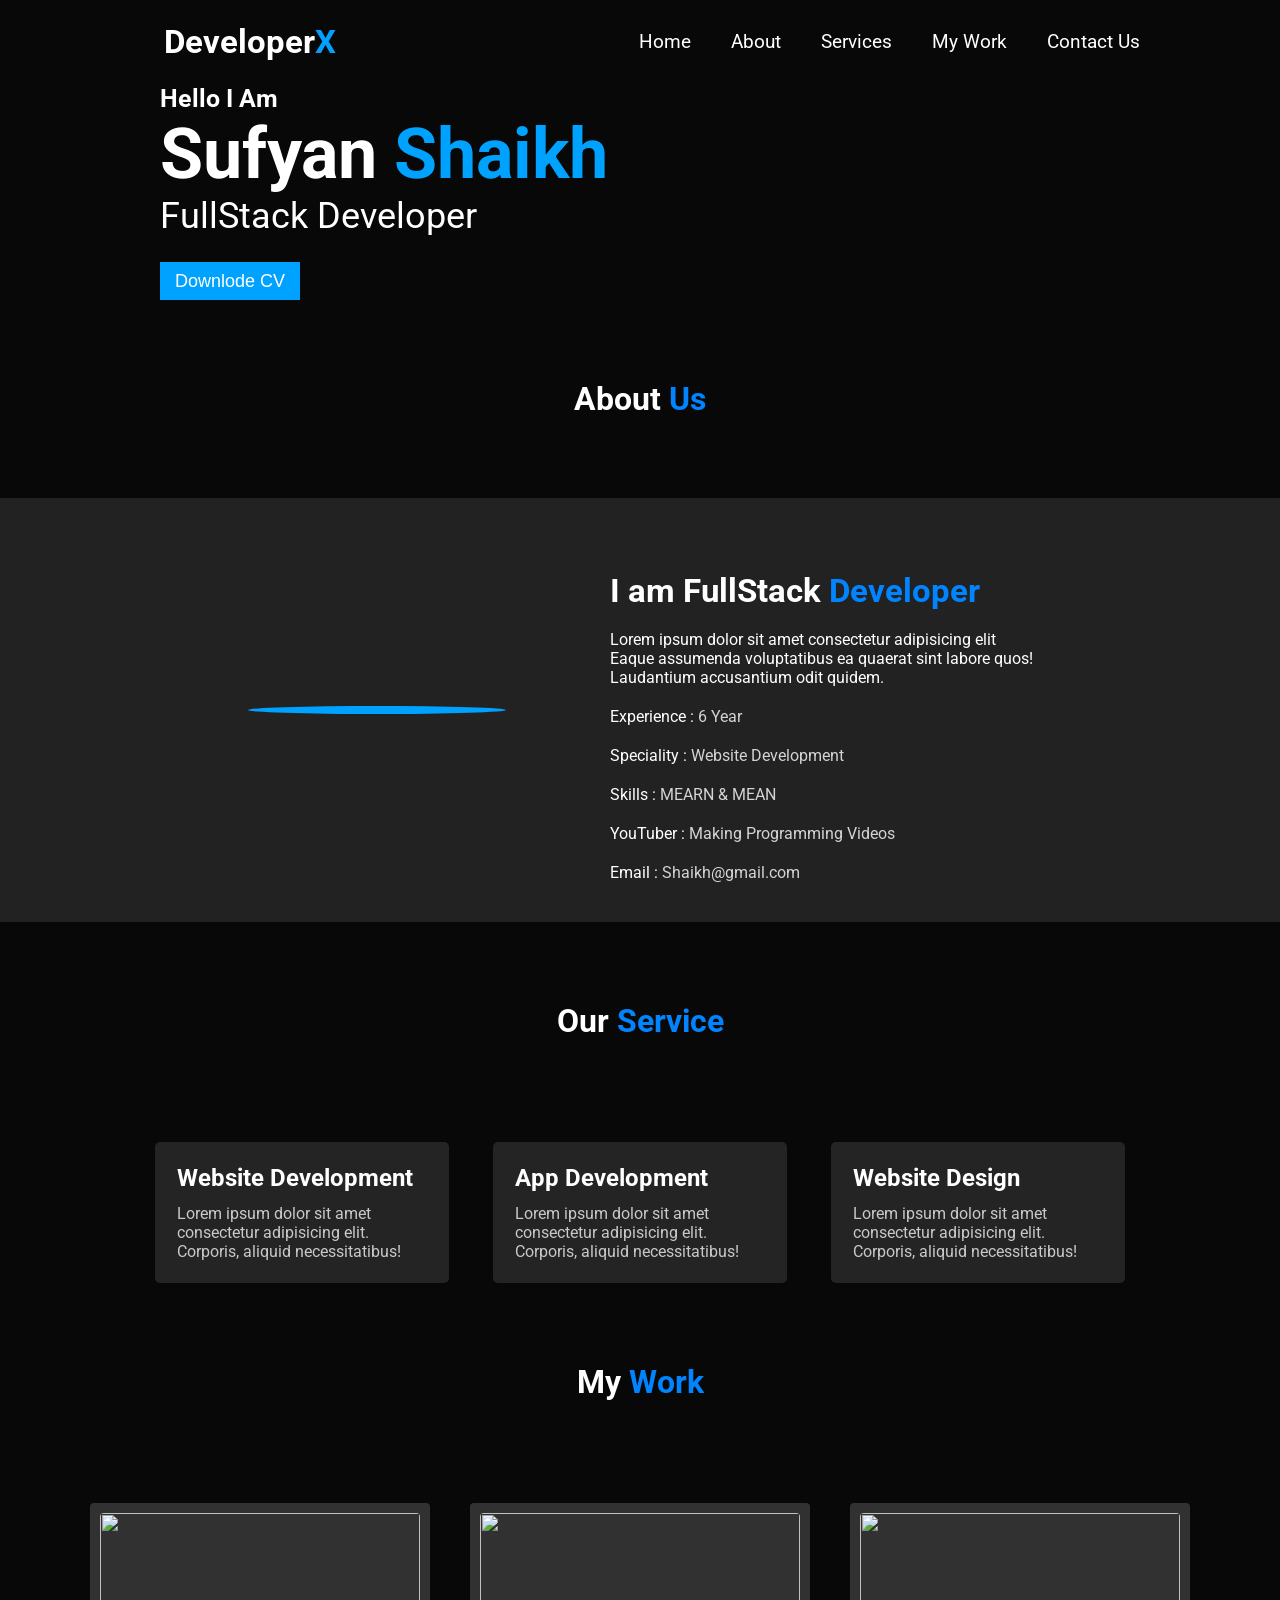
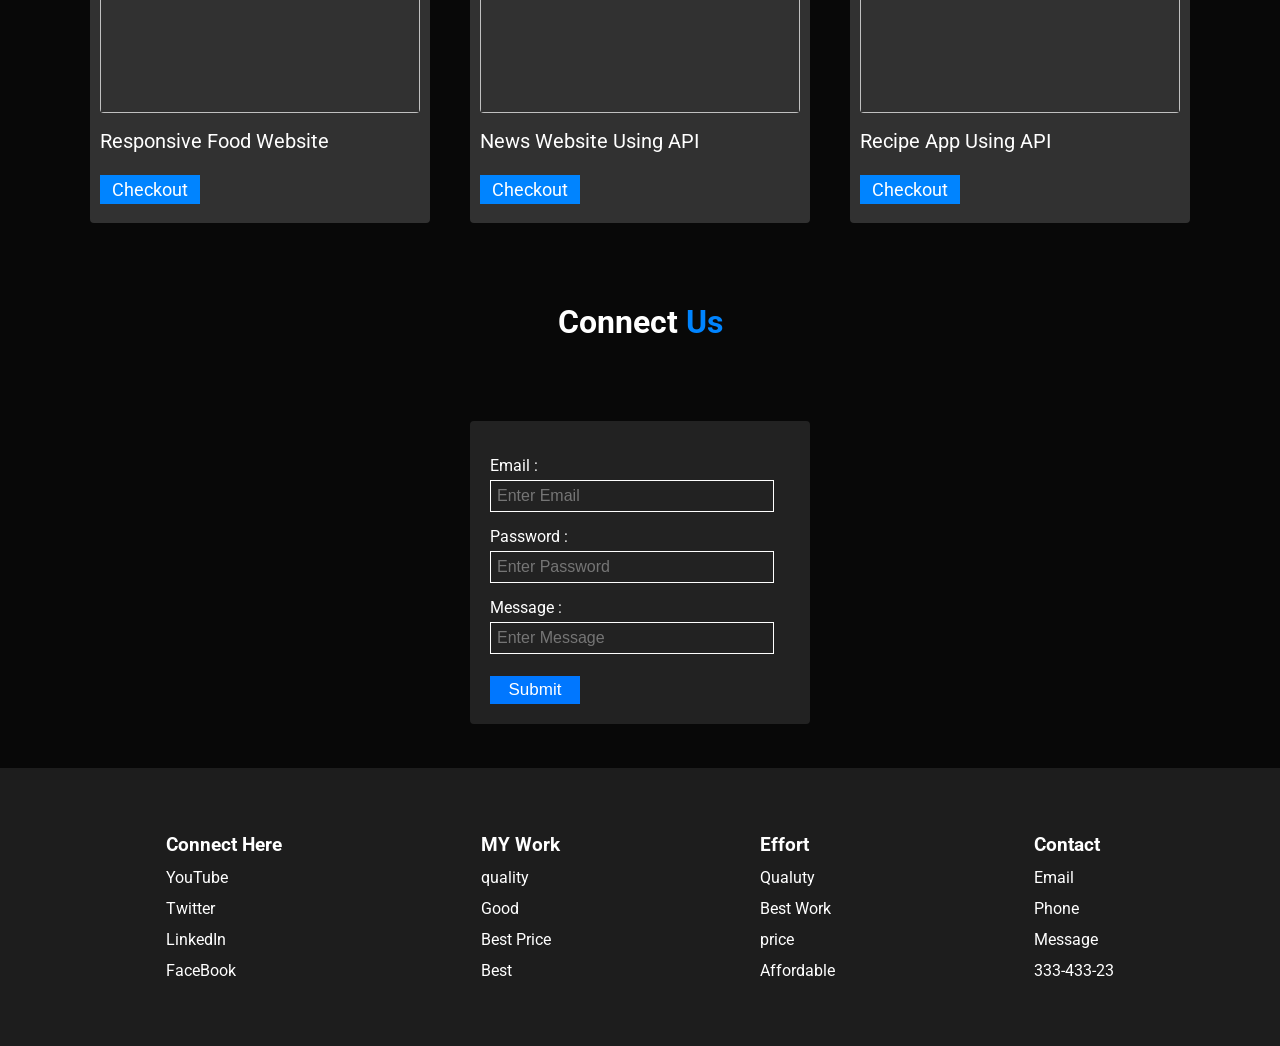
==== portfolio.html @ 84cc6558 "Initial commit" ====
<!DOCTYPE html>
<html lang="en">
<head>
    <meta charset="UTF-8">
    <meta name="viewport" content="width=device-width, initial-scale=1.0">
    <title>Document</title>
    <link rel="stylesheet" href="portfolio.css">
    <link
    href="https://fonts.googleapis.com/css2?family=Abril+Fatface&family=Catamaran:wght@200&family=Courgette&family=Dancing+Script:wght@700&family=Edu+TAS+Beginner:wght@700&family=Lato:wght@300;900&family=Mukta:wght@700&family=Mulish:wght@300&family=Open+Sans&family=PT+Sans:ital,wght@1,700&family=Poppins:wght@300&family=Raleway:wght@100&family=Roboto&family=Roboto+Condensed:wght@700&family=Roboto+Slab&display=swap"
    rel="stylesheet">
<script src="https://kit.fontawesome.com/f30fac2c61.js" crossorigin="anonymous"></script>
</head>
<body>
    <div class="container">
        <nav>
            <div class="logo">
                <h1>Developer<span>X</span></h1>
            </div>
            <ul>
                <li><a href="">Home</a></li>
                <li><a href="#about">About</a></li>
                <li><a href="#service">Services</a></li>
                <li><a href="#work">My Work</a></li>
                <li><a href="#contact">Contact Us</a></li>

            </ul>
            <i id="bar" class="fa-solid fa-bars"></i>
        </nav>

        <div class="main">
            <div class="mainText">
                <h3>Hello I Am</h3>
                <h1>Sufyan <span>Shaikh</span></h1>
                <p>FullStack Developer</p>
                <button id="cvBtn">Downlode CV</button>
            </div>
            <img src="man.png" alt="">
        </div>

        <div class="aboutus" id="about">
            <div class="head">
                <h1>About <span>Us</span></h1>
            </div>
            <div class="about">
                <img src="man.png" alt="">
                <div class="aboutText">
                    <h2>I am FullStack <span>Developer</span></h2>
                    <p>Lorem ipsum dolor sit amet consectetur adipisicing elit <br>
                        Eaque assumenda voluptatibus ea quaerat sint labore quos! <br>
                        Laudantium accusantium odit quidem.</p>
                    <p>Experience : <span>6 Year</span></p>    
                    <p>Speciality : <span>Website Development</span></p>    
                    <p>Skills : <span>MEARN & MEAN</span></p>    
                    <p>YouTuber : <span>Making Programming Videos</span></p>    
                    <p>Email : <span>Shaikh@gmail.com</span></p>    

                </div>
            </div>
        </div>


        <div class="ourservice" id="service">
            <div class="head">
                <h1>Our <span>Service</span></h1>
            </div>
            <div class="service">
                <div class="card">
                    <i class="fa-solid fa-code"></i>
                    <h2>Website Development</h2>
                    <p>Lorem ipsum dolor sit amet consectetur adipisicing elit. Corporis, aliquid necessitatibus!</p>
                </div>
                <div class="card">
                    <i class="fa-solid fa-code"></i>
                    <h2>App Development</h2>
                    <p>Lorem ipsum dolor sit amet consectetur adipisicing elit. Corporis, aliquid necessitatibus!</p>
                </div>
                <div class="card">
                    <i class="fa-solid fa-code"></i>
                    <h2>Website Design</h2>
                    <p>Lorem ipsum dolor sit amet consectetur adipisicing elit. Corporis, aliquid necessitatibus!</p>
                </div>
            </div>
        </div>

        <div class="mywork" id="work">
            <div class="head">
                <h1>My <span>Work</span></h1>
            </div>
            <div class="work">
                <div class="workCard">
                    <img src="w1.png" alt="">
                    <p>Responsive Food Website</p>
                    <a href="https://youtu.be/pQQZcA6GjJE?si=U3qOUYdMmXp2fZs6" target="_blank">Checkout</a>
                </div>
                <div class="workCard">
                    <img src="w2.png" alt="">
                    <p>News Website Using API</p>
                    <a href="https://youtu.be/pQQZcA6GjJE?si=U3qOUYdMmXp2fZs6" target="_blank">Checkout</a>
                </div>
                <div class="workCard">
                    <img src="w3.png" alt="">
                    <p>Recipe App Using API</p>
                    <a href="https://youtu.be/pQQZcA6GjJE?si=U3qOUYdMmXp2fZs6" target="_blank">Checkout</a>
                </div>
            </div>
        </div>

        <div class="form" id="contact">
            <div class="head">
                <h1>Connect <span>Us</span></h1>
            </div>
            <div class="contact">
                <p>Email :</p>
                <input type="text" placeholder="Enter Email" id="email">
                <p>Password :</p>
                <input type="text" placeholder="Enter Password" id="pass">
                <p>Message :</p>
                <input type="text" placeholder="Enter Message" id="mess">
                <button id="submit">Submit</button>
            </div>
        </div>

        <div class="footer">
            <div class="text">
                <h3>Connect Here</h3>
                <p>YouTube</p>
                <p>Twitter</p>
                <p>LinkedIn</p>
                <p>FaceBook</p>

            </div>
            <div class="text">
                <h3>MY Work</h3>
                <p>quality</p>
                <p>Good</p>
                <p>Best Price</p>
                <p>Best</p>

            </div>
            <div class="text">
                <h3>Effort</h3>
                <p>Qualuty</p>
                <p>Best Work</p>
                <p>price</p>
                <p>Affordable</p>

            </div>
            <div class="text">
                <h3>Contact</h3>
                <p>Email</p>
                <p>Phone</p>
                <p>Message</p>
                <p>333-433-23</p>

            </div>
        </div>
    </div>
    <script src="portfolio.js"></script>
</body>
</html>
---- portfolio.css ----
*{
    margin: 0%;
    padding: 0%;
}
body{
    font-family: 'Roboto', sans-serif;
    background-color: rgb(8, 8, 8);
    color: white;
}
nav{
    display: flex;
    justify-content: space-around;
    background-color: rgb(8, 8, 8);
    padding: 22px;
    align-items: center;
    position: fixed;
    top: 0%;
    width: 100%;
}
ul{
    display: flex;
}
ul li{
    list-style: none;
}
ul li a{
    text-decoration: none;
    color: white;
    margin-inline: 20px;
    font-size: 19px;
}
.logo{
    font-size: 22px;
}
.logo span{   
     color: rgb(0, 162, 255);

}
ul li a:hover{
    color: rgb(0, 162, 255);
    border-bottom: 2px solid rgb(0, 174, 255);
}
#bar{
    font-size: 25px;
    display: none;
    cursor: pointer;
}
.head{
    padding: 80px;
    text-align: center;
}
.head span{
    color: rgb(0, 132, 255);
}
.main{
    display: flex;
    justify-content: center;
    align-items: center;
    margin-top: 84px;
}
.main img{
    width: 40%;
}
.mainText h1 span{
   color: rgb(0, 162, 255);

}
.mainText h1{
    font-size: 70px;
}
.mainText h3{
    font-size: 25px;
}
.mainText p{
    font-size: 36px;
}
.mainText button{
    margin-top: 25px;
    width: 140px;
    height: 38px;
    background-color: rgb(0, 162, 255);
    color: white;
    border: none;
    cursor: pointer;
    font-size: 18px;
}

.about{
    display: flex;
    flex-wrap: wrap;
    justify-content:center;
    background-color: rgb(34, 34, 34);
    padding: 40px;
    align-items: center;
}
.about img{
    width: 250px;
    border-radius: 50%;
    border: 4px solid rgb(0, 162, 255);
    margin-inline: 52px;


}
.aboutText{
    margin-inline: 52px;
    margin-top: 33px;
}
.aboutText p{
    margin-top: 20px;
}
.aboutText p span{
    color: rgb(212, 212, 212);
}
.aboutText h2{
    font-size: 33px;
}
.aboutText span{
    color: rgb(0, 132, 255);
}
.service{
    display: flex;
    flex-wrap: wrap;
    justify-content: center;
}
.service .card{
    width: 250px;
    padding: 22px;
    border-radius: 5px;
    background-color: rgb(36, 36, 36);
    margin-inline: 22px;
    margin-top: 22px;
}
.card p{
    margin-top: 12px;
    color: rgb(201, 201, 201);
}
.work{
    display: flex;
    flex-wrap: wrap;
    justify-content: center;
}
.workCard{
    width: 320px;
    height: 300px;
    padding: 10px;
    margin-inline: 20px;
    background-color: rgb(49, 49, 49);
    border-radius: 4px;
    margin-top: 22px;

}
.workCard p{
    margin-top: 12px;
    font-size: 20px;
}
.workCard a{
    padding: 4px 12px;
    background-color: rgb(0, 132, 255);
    color: white;
    font-size: 18px;
    position: absolute;
    text-decoration: none;
    margin-top: 22px;
}
.workCard img{
    width: 100%;
    height: 200px;
    border-radius: 4px;
}
.contact{
    width: 300px;
    background-color: rgb(34, 34, 34);
    border-radius: 4px;
    margin: auto;
    padding: 20px;
}
.contact input{
    width: 90%;
    padding: 6px;
    margin-top: 5px;
    border: 1px solid white;
    background-color: transparent;
    outline: none;
    color: white;
    font-size: 16px;
}
.contact p{
    margin-top: 15px;
}
.contact button{
    width: 90px;
    height: 28px;
    background-color: rgb(0, 119, 255);
    color: white;
    font-size: 17px;
    margin-top: 22px;
    border: none;
}
button:hover{
    border: 2px solid rgb(0, 119, 255);
    background-color: transparent;
    cursor: pointer;
}
.footer{
    display: flex;
    flex-wrap: wrap;
    justify-content: space-around;
    padding: 66px;
    margin-top: 44px;
    background-color: rgb(29, 29, 29);
}
.text p{
    margin-top: 12px;
}

@media screen and (max-width:1000px){
    .main{
        display: block;
        text-align: center;
    }
    .mainText{
        margin-top: 144px;
    }
}

@media screen and (max-width:800px){
    ul{
        display: none;
    }
    #bar{
        display: block;
    }
    .showData{
        display: flex;
        flex-direction: column;
        justify-content: center;
        position: fixed;
        top: 77px;
        right: 4%;
        background-color: rgb(46, 46, 46);
        padding: 20px;
        gap: 20px;
        border-radius: 4px;
    }
}

@media screen and (max-width:600px){
    .mainText h1{
        font-size: 40px;
    }
    .mainText h3{
        font-size: 23px;
    }
    .mainText p{
        font-size: 22px;
    }
    .main img{
        width: 80%;
    }
    .aboutText h2{
        font-size: 23px;
    }
    .aboutText p{
        font-size: 13px;
    }
    .about img{
        /* width: 70%; */
    }
    .about{
        padding: 8px;
    }
}

@media screen and (max-width:400px){
    .contact{
        width: 80%;
    }
}
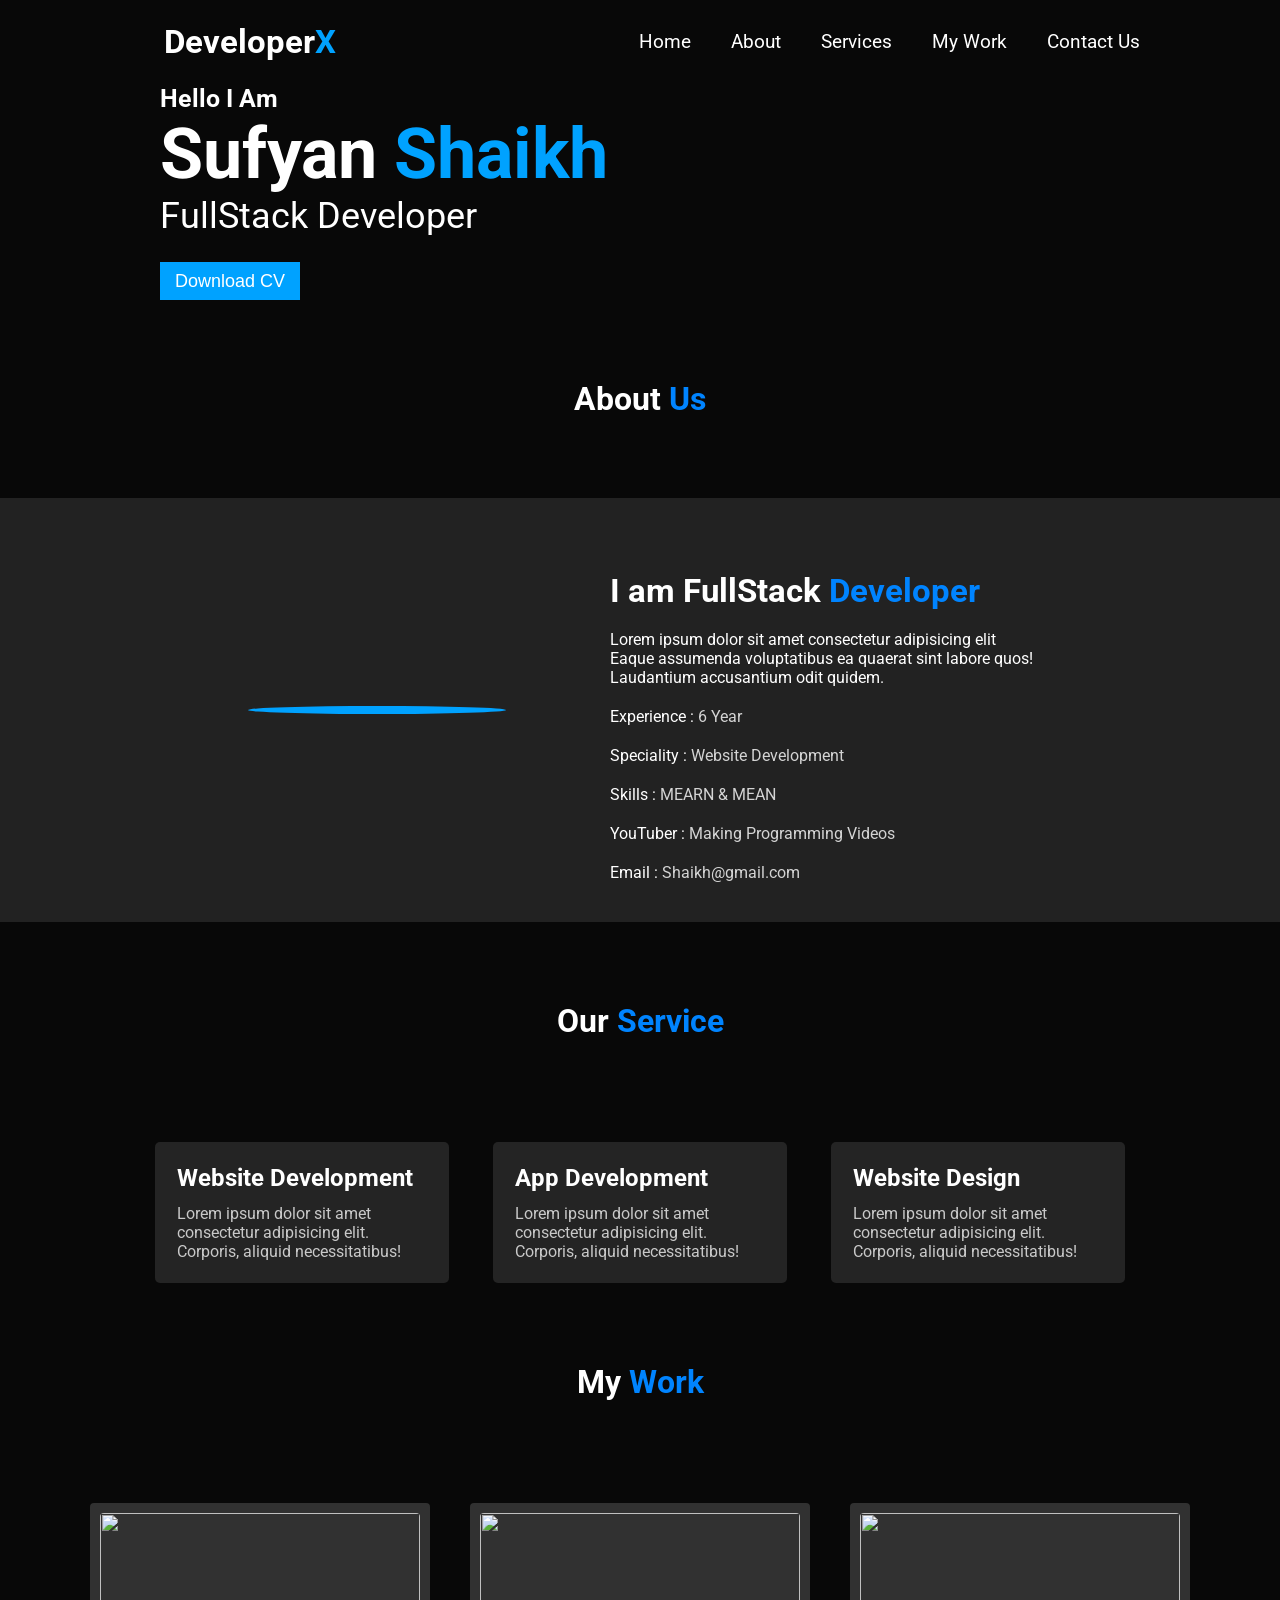
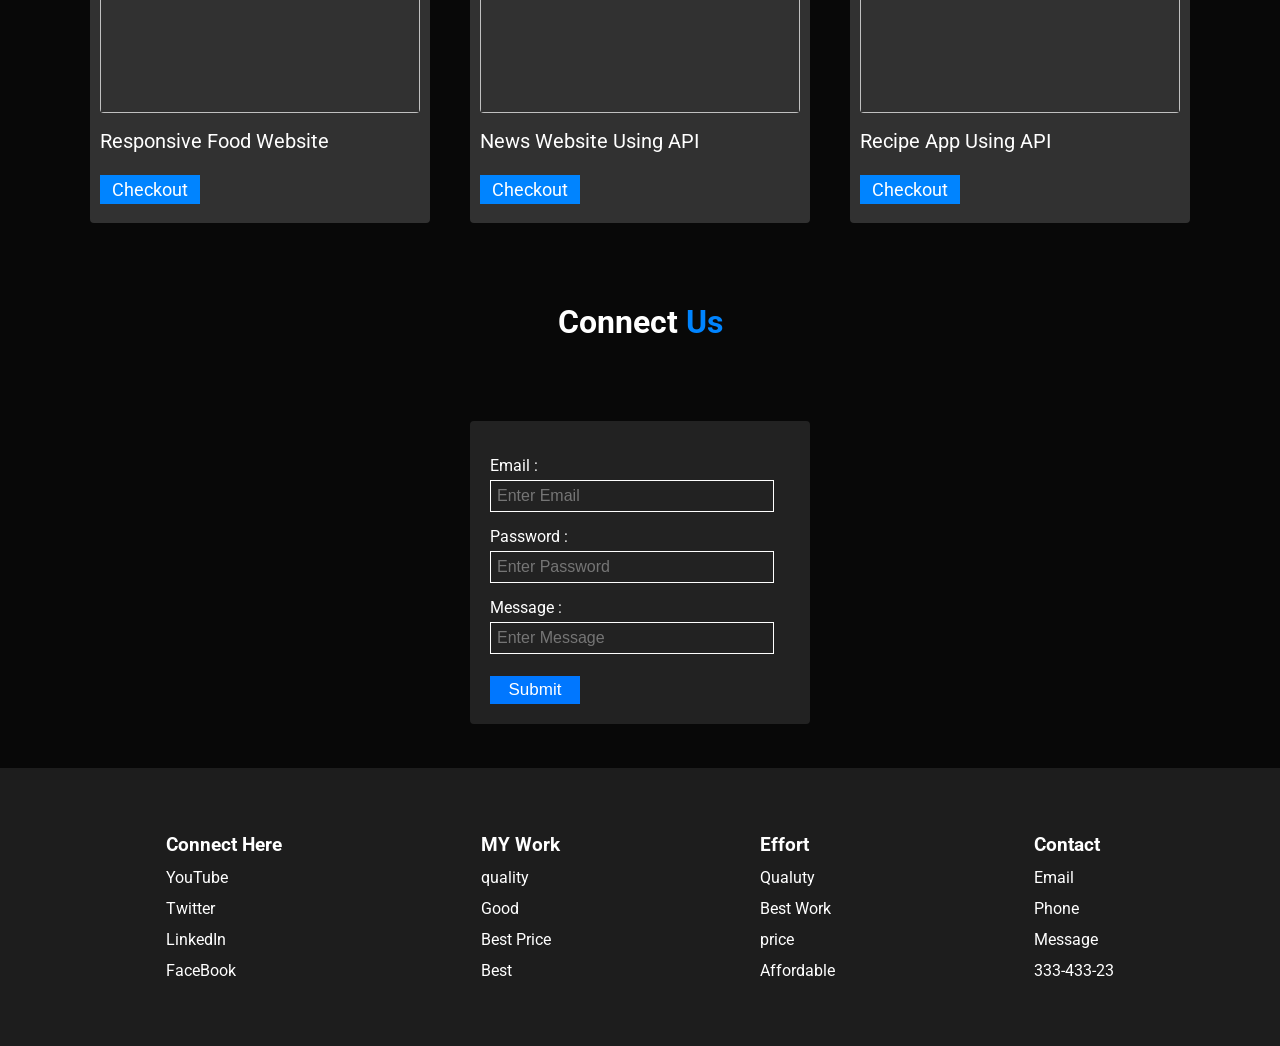
==== commit c0801c8d: "Update portfolio with RiderPro project assets, design refinements, and interactive features" ====
--- a/portfolio.html
+++ b/portfolio.html
@@ -3,7 +3,7 @@
 <head>
     <meta charset="UTF-8">
     <meta name="viewport" content="width=device-width, initial-scale=1.0">
-    <title>Document</title>
+    <title>Sufyan Shaikh | FullStack Developer</title>
     <link rel="stylesheet" href="portfolio.css">
     <link
     href="https://fonts.googleapis.com/css2?family=Abril+Fatface&family=Catamaran:wght@200&family=Courgette&family=Dancing+Script:wght@700&family=Edu+TAS+Beginner:wght@700&family=Lato:wght@300;900&family=Mukta:wght@700&family=Mulish:wght@300&family=Open+Sans&family=PT+Sans:ital,wght@1,700&family=Poppins:wght@300&family=Raleway:wght@100&family=Roboto&family=Roboto+Condensed:wght@700&family=Roboto+Slab&display=swap"
@@ -32,7 +32,7 @@
                 <h3>Hello I Am</h3>
                 <h1>Sufyan <span>Shaikh</span></h1>
                 <p>FullStack Developer</p>
-                <button id="cvBtn">Downlode CV</button>
+                <button id="cvBtn">Download CV</button>
             </div>
             <img src="man.png" alt="">
         </div>
